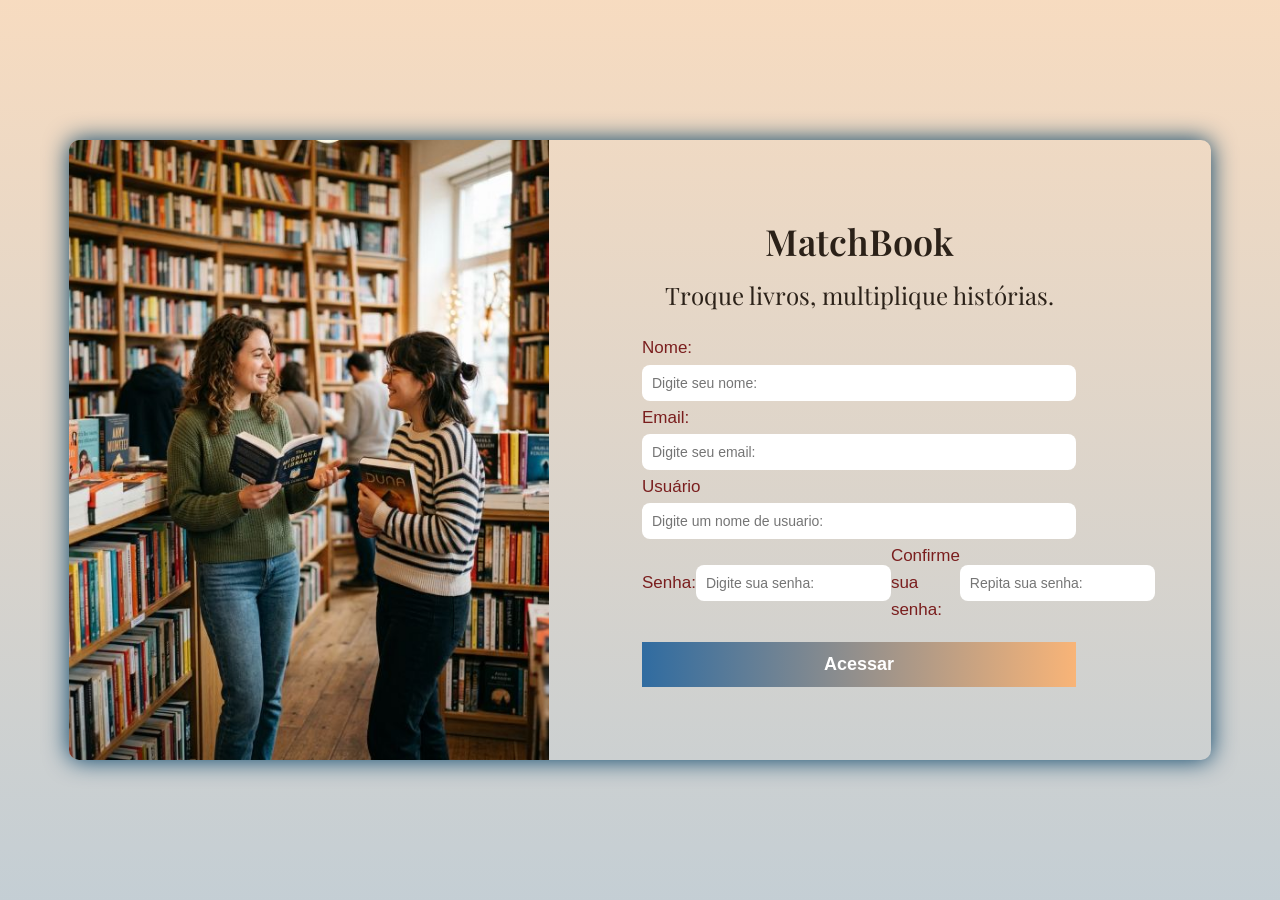
==== cadastro.html @ 032b3c96 "Hello Word" ====
<!DOCTYPE html>
<html lang="pt-br">
<head>
    <meta charset="UTF-8">
    <meta name="viewport" content="width=device-width, initial-scale=1.0">
    <link rel="stylesheet" href="login.css">
    <title>Área de Login</title>
</head>
<body>
    <main>

        <section class="sessao-imagem">
            <img src="img/img-login.jpg" alt="Casal numa livraria">
        </section>
        
        <section class="sessao-login">
            <div class="area-titulo">
                <h1>Match<span>Book</span></h1>
                <h2>Troque livros, multiplique histórias.</h2>
            </div>

            <form action="#" method="post" id="form-login">

                <label for="nome">Nome:</label>
                <input type="text" id="nome" placeholder="Digite seu nome:">

                <label for="email">Email:</label>
                <input type="email" id="senha" placeholder="Digite seu email:">

                <label for="usuario">Usuário</label>
                <input type="text" id="usuario" placeholder="Digite um nome de usuario:">

                <div class="cadastro-senha">
                    <label for="senha">Senha:</label>
                    <input type="password" id="senha" placeholder="Digite sua senha:">

                    <label for="confirmar-senha">Confirme sua senha:</label>
                    <input type="text" id="confirmar-senha" placeholder="Repita sua senha:">

                </div>
                

                <button id="btn-acessar"> Acessar </button>

            </form>
        </section>
    </main>

</body>
</html>
---- login.css ----
@import url(style.css);


body{
    background-image: linear-gradient(rgba(255, 141, 40, 20%), rgb(0, 75, 141, 20%) );
    width:100vw;
    height: 100vh;                                                                                                                      
    display: flex;      
    justify-content: center;
    align-items: center;
}

main{
    width: 1142px;
    height: 620px;
    display: flex;
    box-shadow: 0 0 25px #023e65;
    border-radius: 10px;
}

.sessao-imagem{
    width: 480px;
    height: 620px;
    display: flex;
    justify-content: center;
}

.sessao-imagem img{
    border-radius: 10px 0 0 10px;
}

.sessao-login{
    height: 620px;
    width: 620px;
    display: flex;
    flex-direction: column;
    align-items: center;
    justify-content: center;
}

.area-titulo{
    text-align: center;
    padding-bottom: 20px;
}

.area-titulo h1, span{
    font-size: 36px;
    padding-bottom: 5px;
}
.area-titulo h1{
    color: var(--color-text);
    font-weight: 600;
}

.area-titulo h2{
    font-size: 24px;
    color: var(--color-text);
    font-weight: 400;
}

form{
    display: flex;
    flex-direction: column;
    width: 434px;
    gap: 3px;
}

form input{
    padding: 10px;
    font-size: 14px;
    border-radius: 8px;
    border: none;
}

::placeholder{
    font-size: 14px;
}

#email{
    margin-bottom: 15px;
}

button{ 
    margin-top: 15px;
    padding: 12px;
    font-size: 18px;
    background-image: linear-gradient( to right, rgba(0, 75, 141, 80%), rgba(255, 141, 40, 60%) );
    border: none;
    color: #FFF;
    font-size: 18px;
    font-weight: 600;
}

form label{
    color: var(--color-wine);
    font-size: 17px;
    font-weight: 500;
}

.links-senha{
    display: flex;
    align-items: center;
    justify-content: space-between;
}

.links-senha label{
    position: relative;
    right: 75px;
}

.links-senha label, input, a{
    color: var(--color-wine);
}

section a:hover{
    color: var(--color-text);
}

#link-nao-conta{
    text-align: center;
}

/* CSS CADASTRO LOGIN */

.cadastro-senha {
    display: flex;
    align-items: center;
    justify-content: space-between;
}
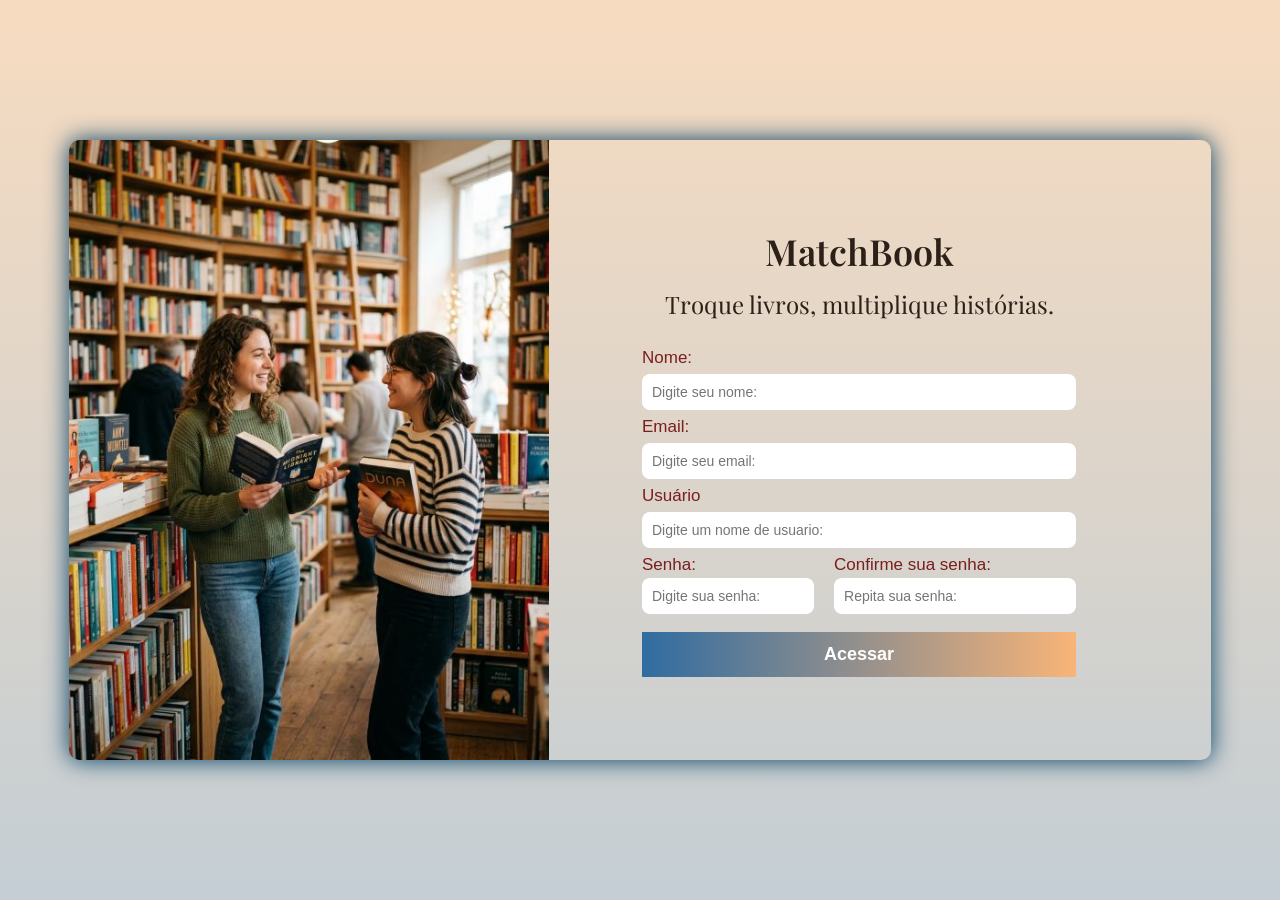
==== commit 8e6f6508: "Hello World" ====
--- a/cadastro.html
+++ b/cadastro.html
@@ -31,11 +31,16 @@
                 <input type="text" id="usuario" placeholder="Digite um nome de usuario:">
 
                 <div class="cadastro-senha">
-                    <label for="senha">Senha:</label>
+                    <div>
+                        <label for="senha">Senha:</label>
                     <input type="password" id="senha" placeholder="Digite sua senha:">
-
-                    <label for="confirmar-senha">Confirme sua senha:</label>
+                    </div>
+                    
+                    <div>
+                        <label for="confirmar-senha">Confirme sua senha:</label>
                     <input type="text" id="confirmar-senha" placeholder="Repita sua senha:">
+                    </div>
+                    
 
                 </div>
                 
--- a/login.css
+++ b/login.css
@@ -124,6 +124,9 @@
 
 .cadastro-senha {
     display: flex;
-    align-items: center;
-    justify-content: space-between;
+    gap: 20px;
+}
+
+.cadastro-senha input{
+    width: 100%;
 }
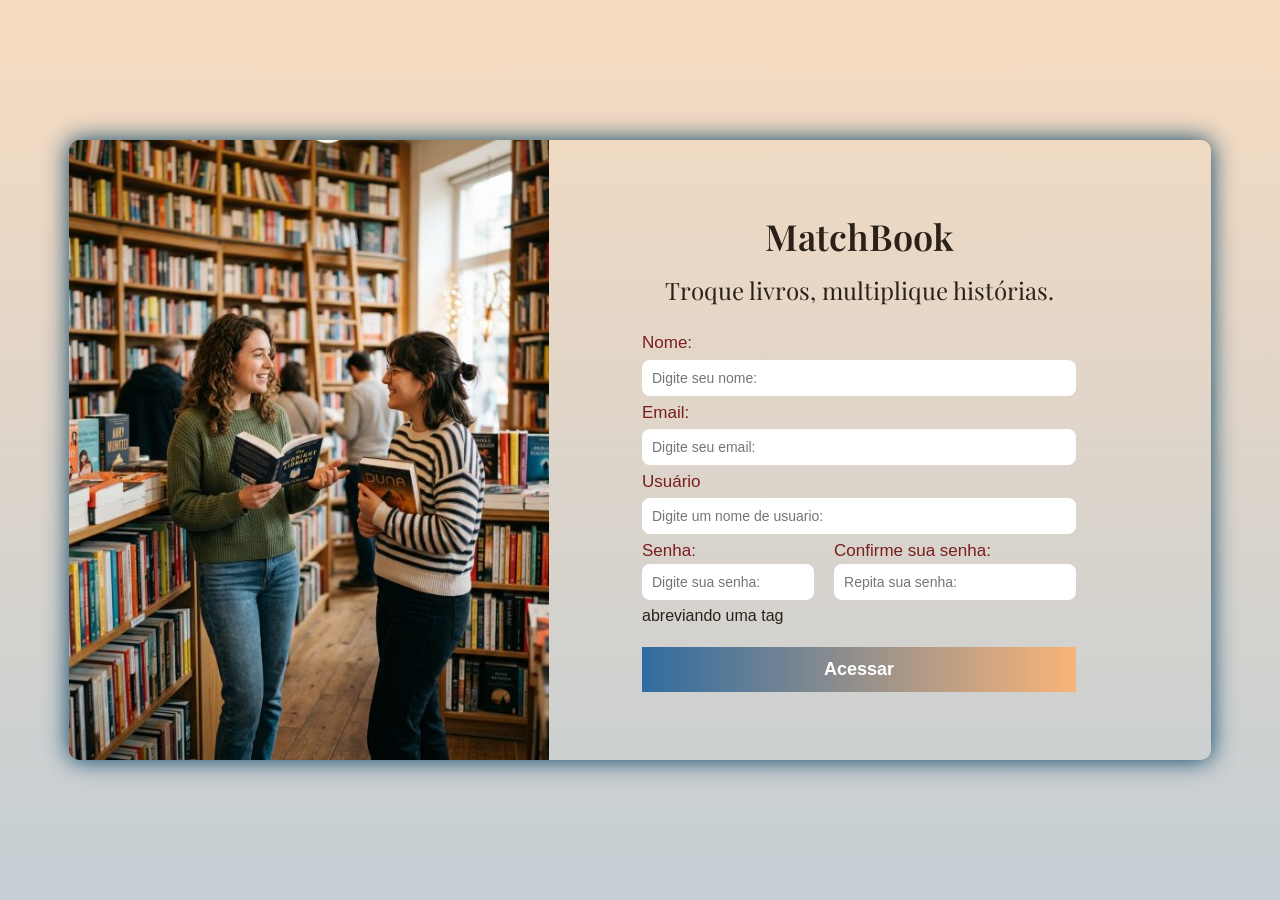
==== commit c05fa956: "Aprendendo JavaScript" ====
--- a/cadastro.html
+++ b/cadastro.html
@@ -33,17 +33,17 @@
                 <div class="cadastro-senha">
                     <div>
                         <label for="senha">Senha:</label>
-                    <input type="password" id="senha" placeholder="Digite sua senha:">
+                        <input type="password" id="senha" placeholder="Digite sua senha:">
                     </div>
                     
                     <div>
                         <label for="confirmar-senha">Confirme sua senha:</label>
-                    <input type="text" id="confirmar-senha" placeholder="Repita sua senha:">
+                        <input type="text" id="confirmar-senha" placeholder="Repita sua senha:">
                     </div>
-                    
-
+                
                 </div>
                 
+                abreviando uma tag
 
                 <button id="btn-acessar"> Acessar </button>
 
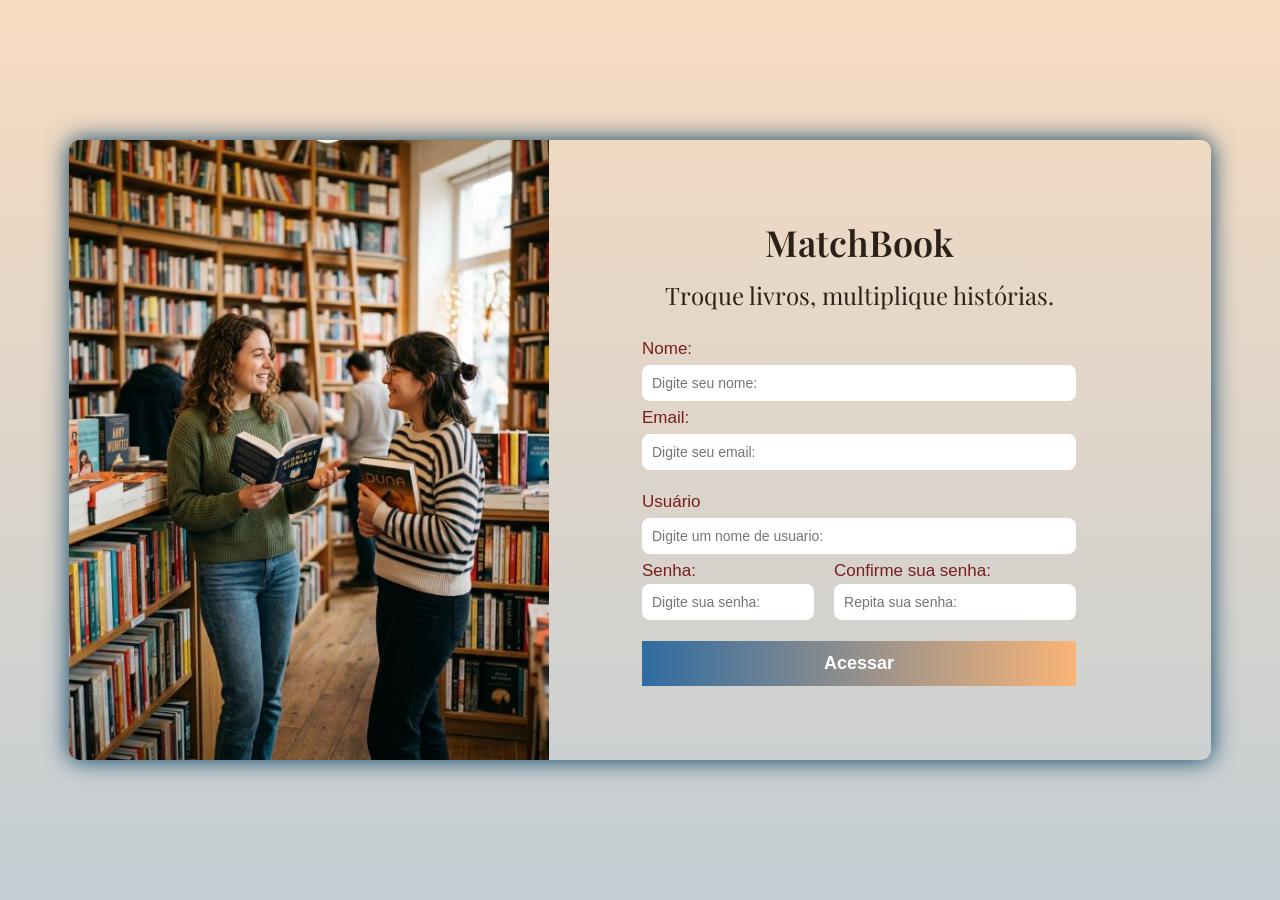
==== commit 3d8c7dc6: "Aprendendo js" ====
--- a/cadastro.html
+++ b/cadastro.html
@@ -19,13 +19,13 @@
                 <h2>Troque livros, multiplique histórias.</h2>
             </div>
 
-            <form action="#" method="post" id="form-login">
+            <form action="#" id="form-login">
 
                 <label for="nome">Nome:</label>
-                <input type="text" id="nome" placeholder="Digite seu nome:">
+                <input type="text" id="nome" placeholder="Digite seu nome:" required>
 
                 <label for="email">Email:</label>
-                <input type="email" id="senha" placeholder="Digite seu email:">
+                <input type="email" id="email" placeholder="Digite seu email:" required>
 
                 <label for="usuario">Usuário</label>
                 <input type="text" id="usuario" placeholder="Digite um nome de usuario:">
@@ -33,24 +33,25 @@
                 <div class="cadastro-senha">
                     <div>
                         <label for="senha">Senha:</label>
-                        <input type="password" id="senha" placeholder="Digite sua senha:">
+                        <input type="password" id="senha" placeholder="Digite sua senha:" required>
                     </div>
                     
                     <div>
                         <label for="confirmar-senha">Confirme sua senha:</label>
-                        <input type="text" id="confirmar-senha" placeholder="Repita sua senha:">
+                        <input type="text" id="confirmar-senha" placeholder="Repita sua senha:" required>
                     </div>
                 
                 </div>
-                
-                abreviando uma tag
 
-                <button id="btn-acessar"> Acessar </button>
+                <p id="msg-erro"></p>
+            
+                <button id="btn-cadastrar" type="button"> Acessar </button>
 
             </form>
         </section>
     </main>
 
+        <script src="praticandojs/cadastro.js"></script>
 </body>
 </html>
 
